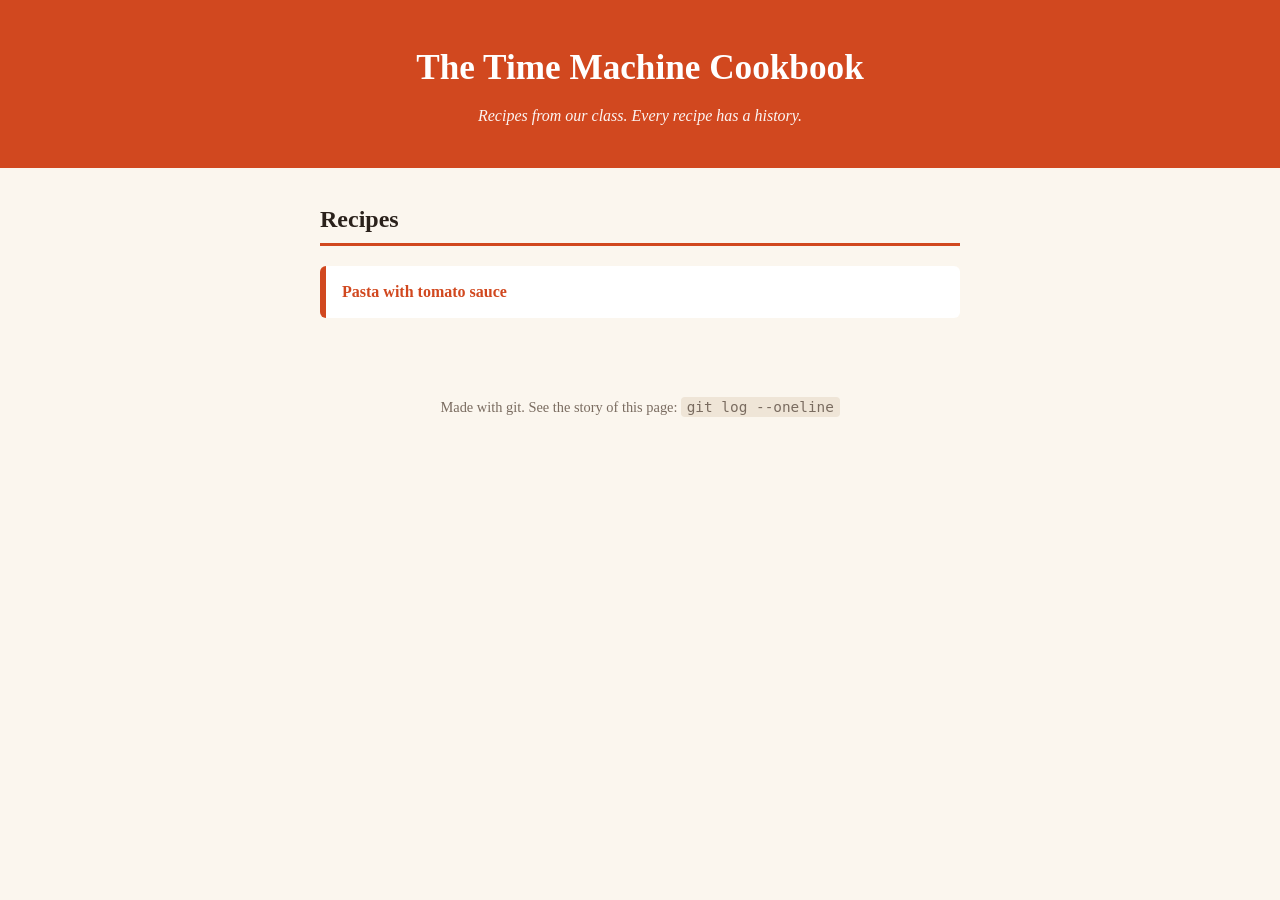
==== index.html @ da5097fe "Start the cookbook" ====
<!doctype html>
<html lang="en">
<head>
  <meta charset="utf-8">
  <meta name="viewport" content="width=device-width, initial-scale=1">
  <title>The Time Machine Cookbook</title>
  <link rel="stylesheet" href="style.css">
</head>
<body>
  <header>
    <h1>The Time Machine Cookbook</h1>
    <p class="tagline">Recipes from our class. Every recipe has a history.</p>
  </header>
  <main>
    <h2>Recipes</h2>
    <ul id="recipes">
      <li><a href="recipes/pasta.html">Pasta with tomato sauce</a></li>
      <!-- add your recipe link below this line -->
    </ul>
  </main>
  <footer>
    <p>Made with git. See the story of this page: <code>git log --oneline</code></p>
  </footer>
</body>
</html>
---- style.css ----
:root {
  --accent: #d1481f;
  --bg: #fbf6ee;
  --ink: #2a211b;
}
* { box-sizing: border-box; }
body {
  margin: 0;
  font-family: Georgia, "Times New Roman", serif;
  background: var(--bg);
  color: var(--ink);
  line-height: 1.6;
}
header {
  background: var(--accent);
  color: #fff;
  padding: 2.5rem 1rem;
  text-align: center;
}
header h1 { margin: 0 0 .4rem; font-size: 2.2rem; }
.tagline { margin: 0; font-style: italic; opacity: .95; }
main { max-width: 42rem; margin: 2rem auto; padding: 0 1rem; }
h2 { border-bottom: 3px solid var(--accent); padding-bottom: .3rem; }
ul#recipes { list-style: none; padding: 0; }
ul#recipes li {
  background: #fff;
  margin: .6rem 0;
  padding: .8rem 1rem;
  border-left: 6px solid var(--accent);
  border-radius: 6px;
}
a { color: var(--accent); font-weight: bold; text-decoration: none; }
a:hover { text-decoration: underline; }
.meta { color: #7a6c60; font-size: .9rem; }
footer { text-align: center; color: #7a6c60; padding: 2rem 1rem; font-size: .9rem; }
code { background: #efe5d7; padding: .1rem .35rem; border-radius: 4px; }
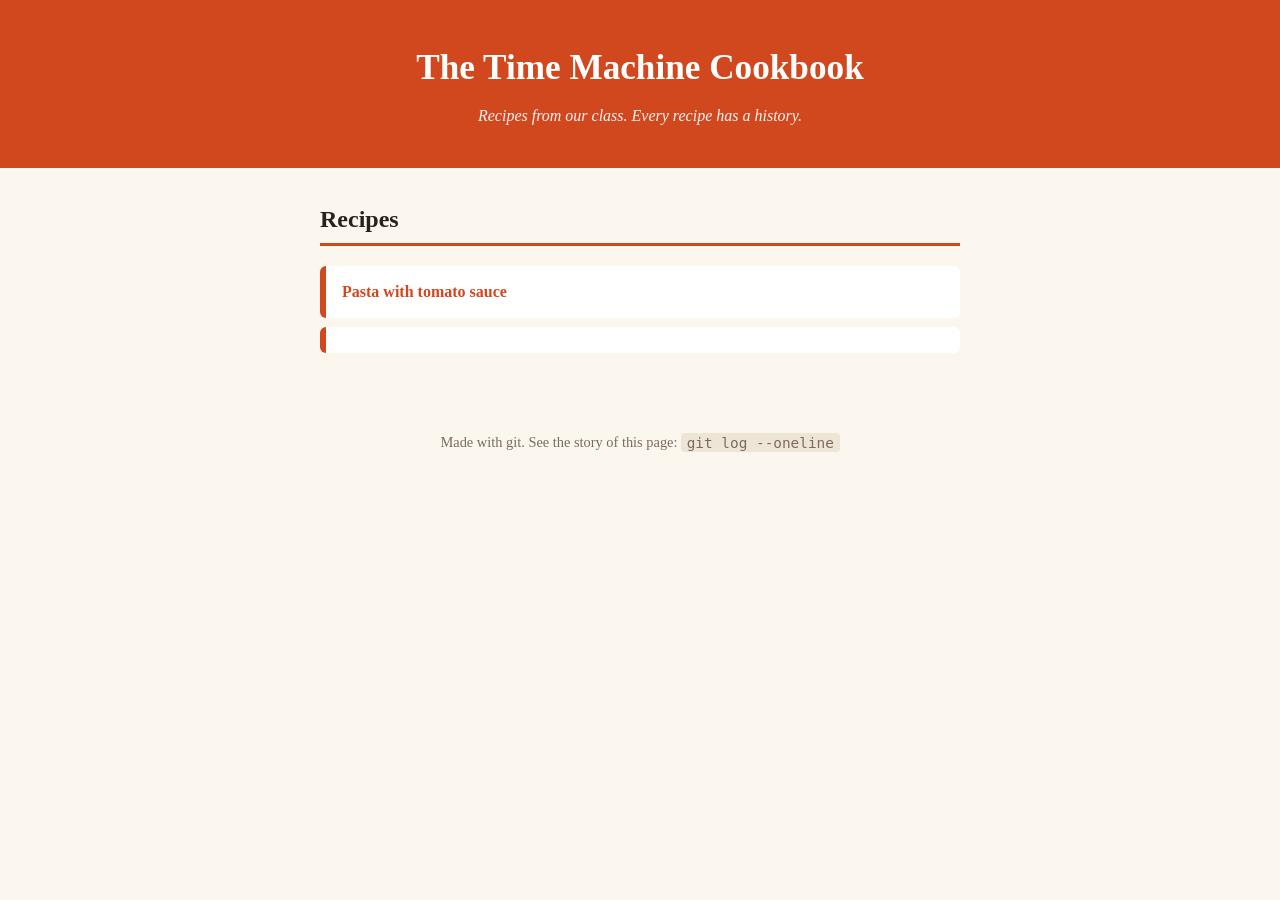
==== commit 941d9da6: "add recipe to index" ====
--- a/index.html
+++ b/index.html
@@ -16,6 +16,7 @@
     <ul id="recipes">
       <li><a href="recipes/pasta.html">Pasta with tomato sauce</a></li>
       <!-- add your recipe link below this line -->
+      <li><a href="recipes/chris-chilli.html"><Recipe title></a></li>
     </ul>
   </main>
   <footer>
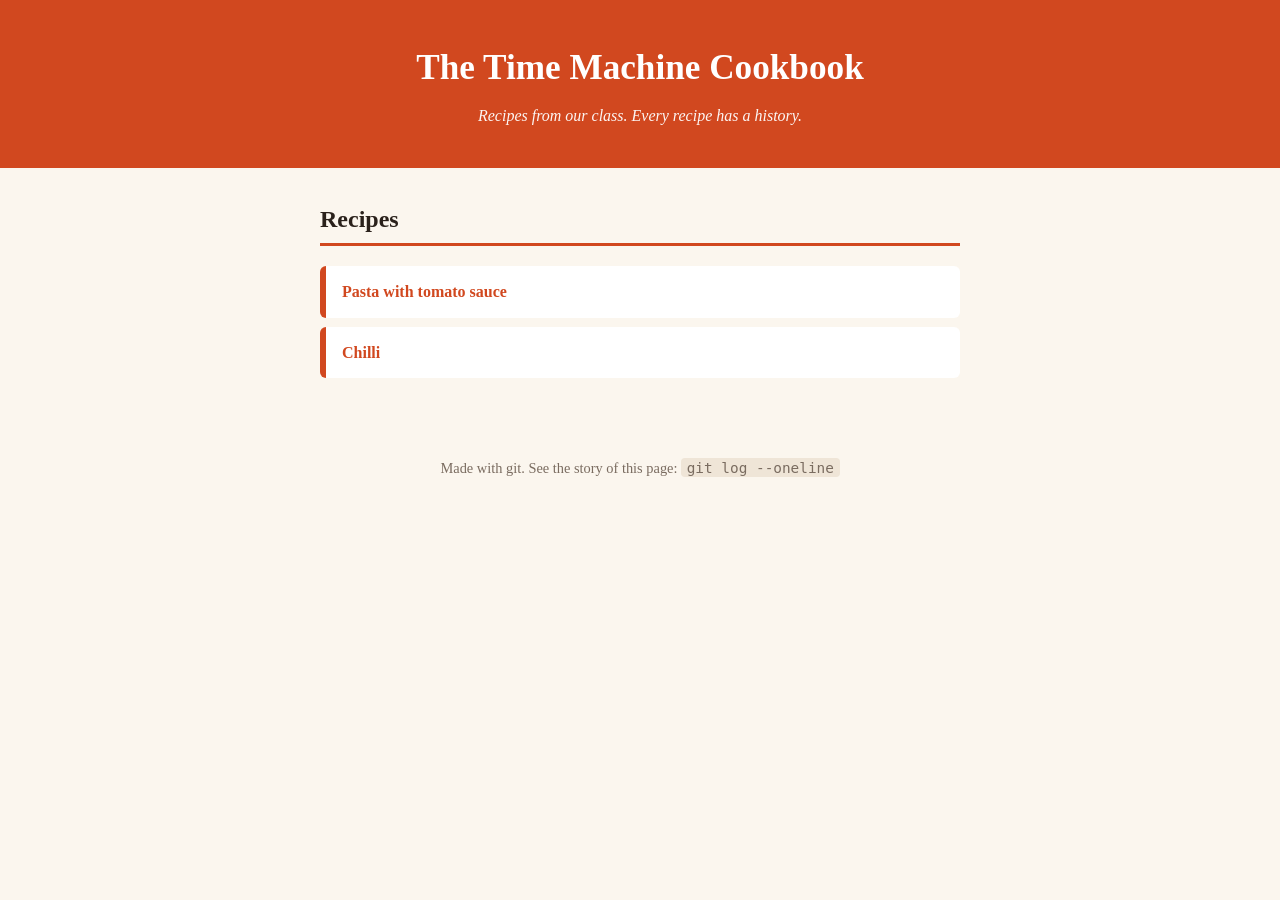
==== commit 0fe9f17d: "fix index bug" ====
--- a/index.html
+++ b/index.html
@@ -16,7 +16,7 @@
     <ul id="recipes">
       <li><a href="recipes/pasta.html">Pasta with tomato sauce</a></li>
       <!-- add your recipe link below this line -->
-      <li><a href="recipes/chris-chilli.html"><Recipe title></a></li>
+      <li><a href="recipes/chris-chilli.html">Chilli</a></li>
     </ul>
   </main>
   <footer>
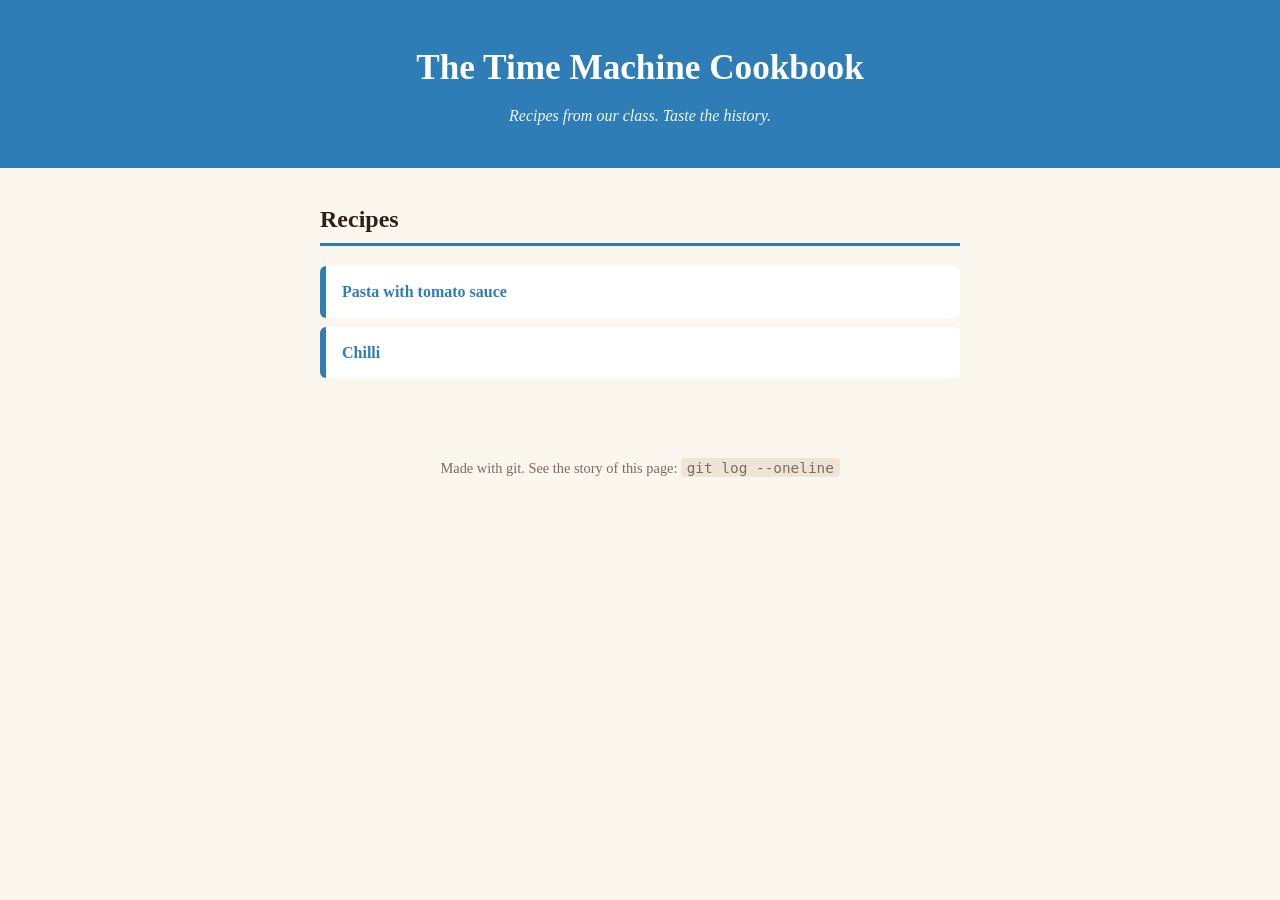
==== commit 697beb23: "Change the tagline: taste the history" ====
--- a/index.html
+++ b/index.html
@@ -9,7 +9,7 @@
 <body>
   <header>
     <h1>The Time Machine Cookbook</h1>
-    <p class="tagline">Recipes from our class. Every recipe has a history.</p>
+    <p class="tagline">Recipes from our class. Taste the history.</p>
   </header>
   <main>
     <h2>Recipes</h2>
--- a/style.css
+++ b/style.css
@@ -1,5 +1,5 @@
 :root {
-  --accent: #d1481f;
+  --accent: #2e7db6;
   --bg: #fbf6ee;
   --ink: #2a211b;
 }
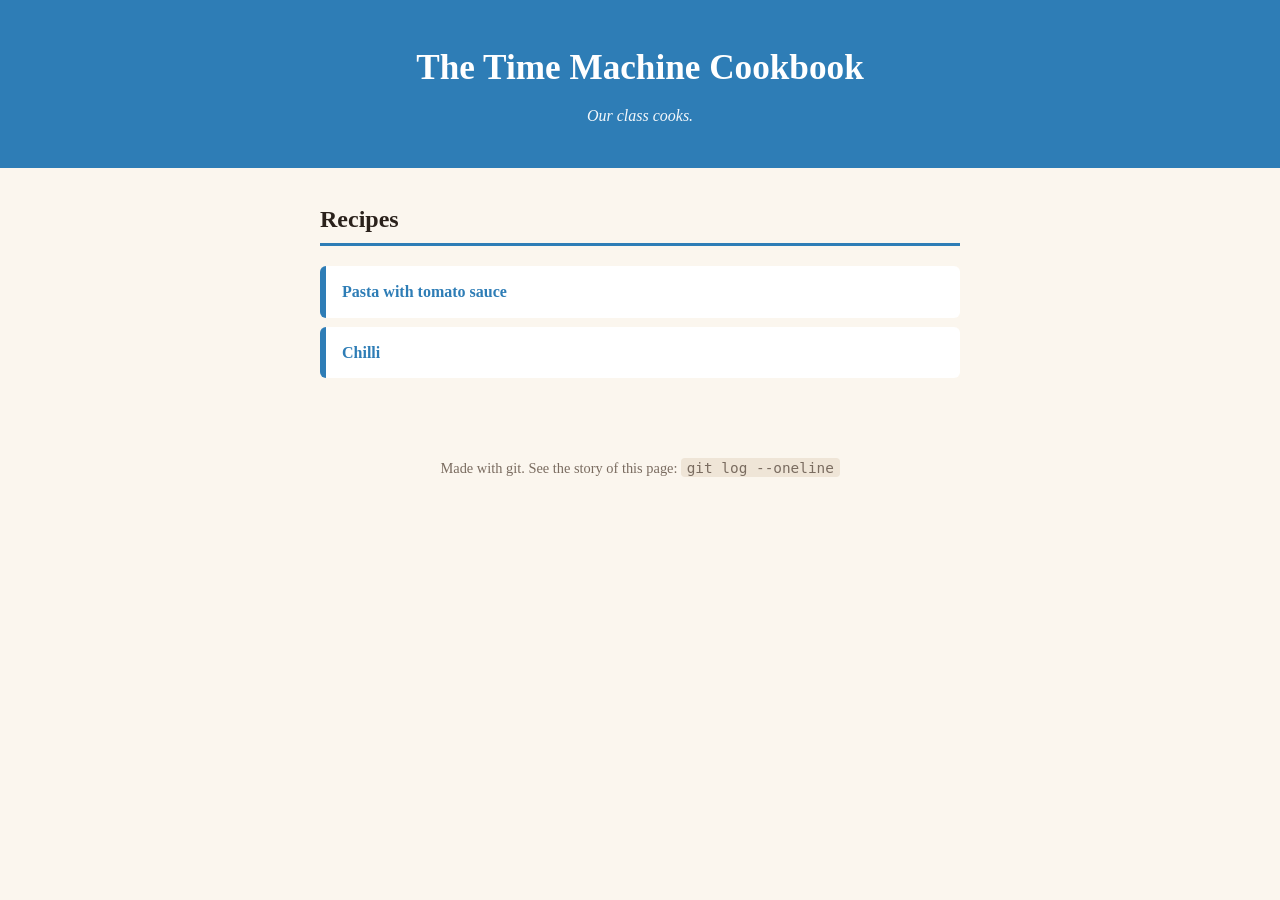
==== commit 87d0e84d: "Change the tagline: our class cooks" ====
--- a/index.html
+++ b/index.html
@@ -9,7 +9,7 @@
 <body>
   <header>
     <h1>The Time Machine Cookbook</h1>
-    <p class="tagline">Recipes from our class. Taste the history.</p>
+    <p class="tagline">Our class cooks.</p>
   </header>
   <main>
     <h2>Recipes</h2>
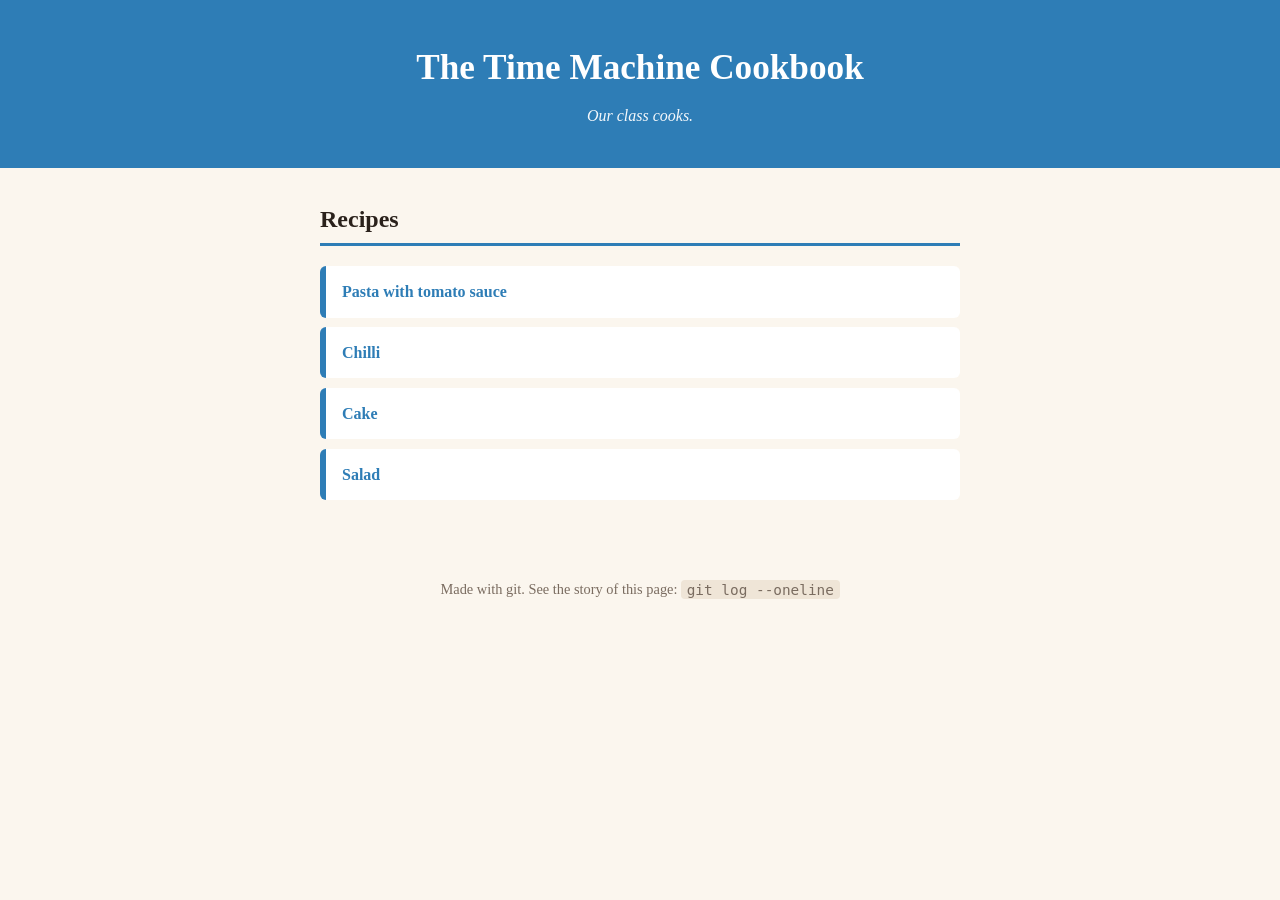
==== commit 67c1f0c1: "Add cake and salad links to the homepage Co-Authored-By: Claude Opus 5.5 <noreply@anthropic.com>" ====
--- a/index.html
+++ b/index.html
@@ -17,6 +17,8 @@
       <li><a href="recipes/pasta.html">Pasta with tomato sauce</a></li>
       <!-- add your recipe link below this line -->
       <li><a href="recipes/chris-chilli.html">Chilli</a></li>
+      <li><a href="recipes/chris-cake.html">Cake</a></li>
+      <li><a href="recipes/chris-salad.html">Salad</a></li>
     </ul>
   </main>
   <footer>
